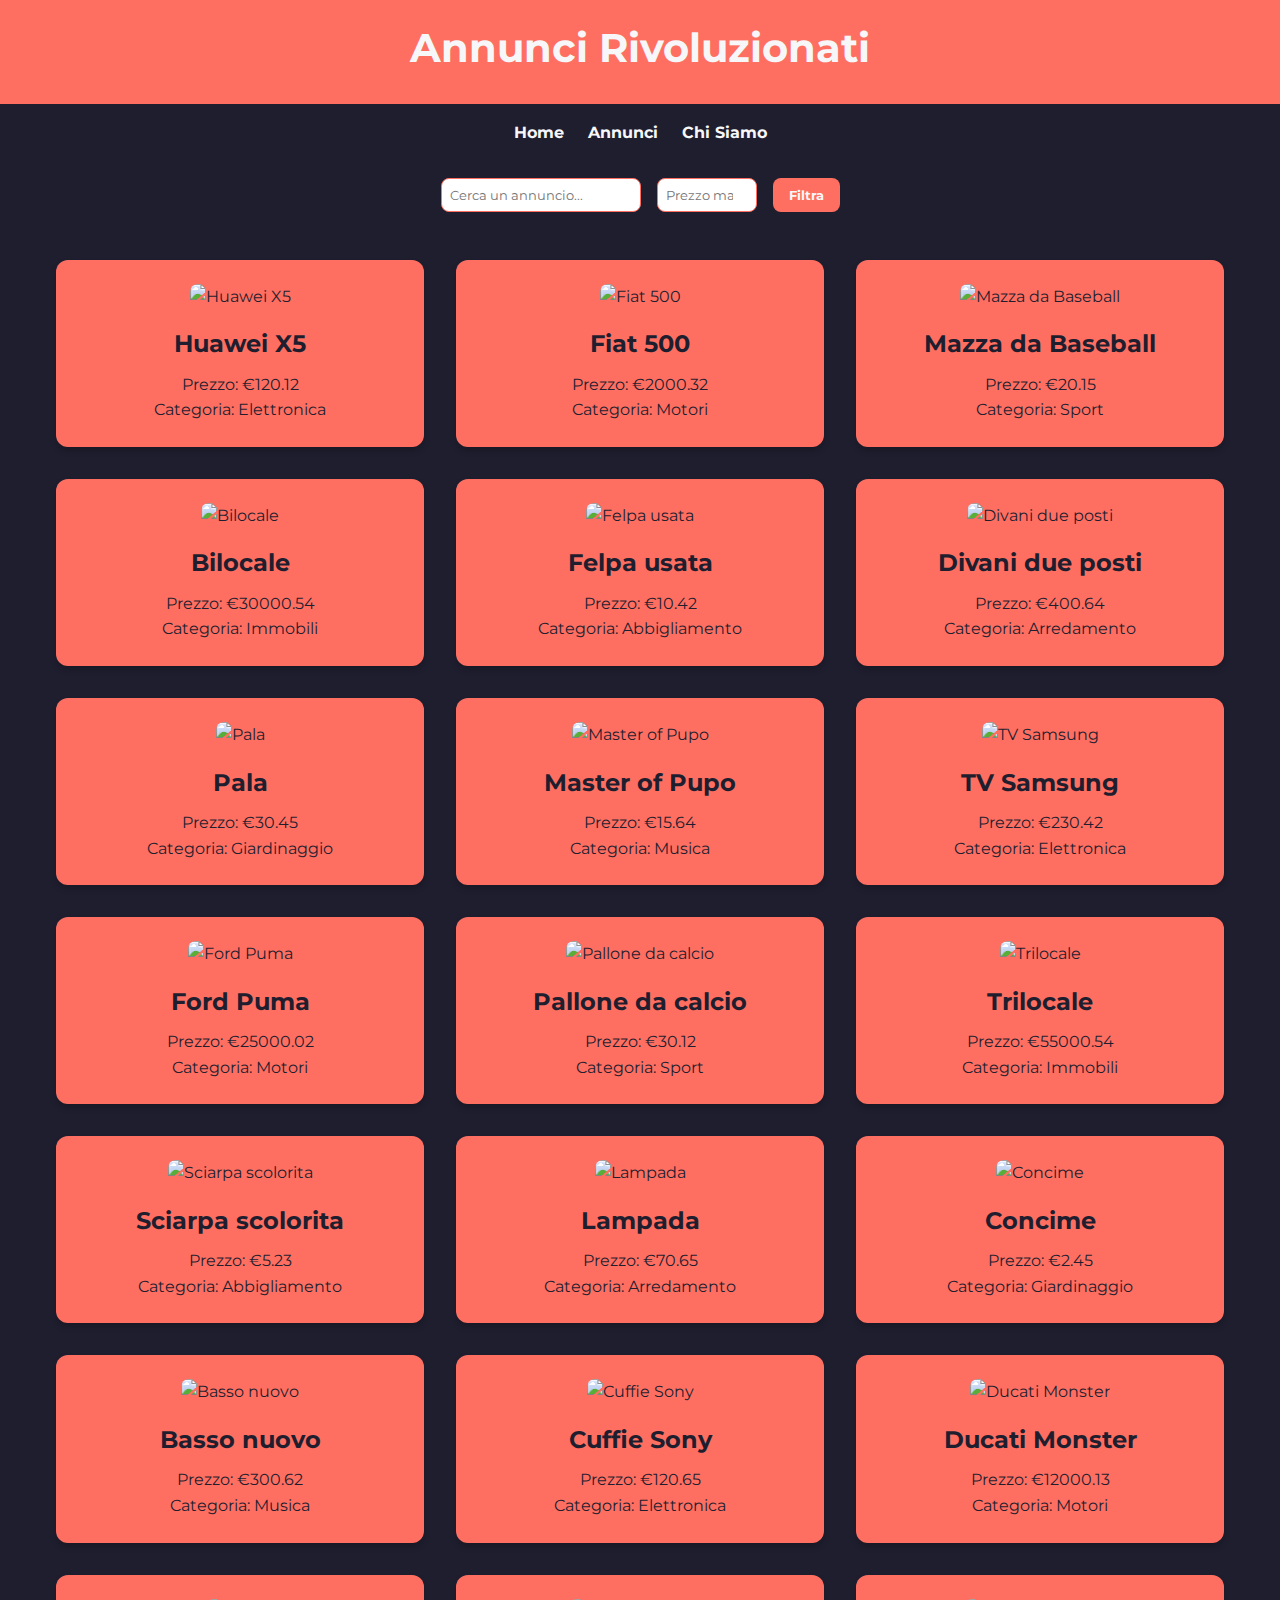
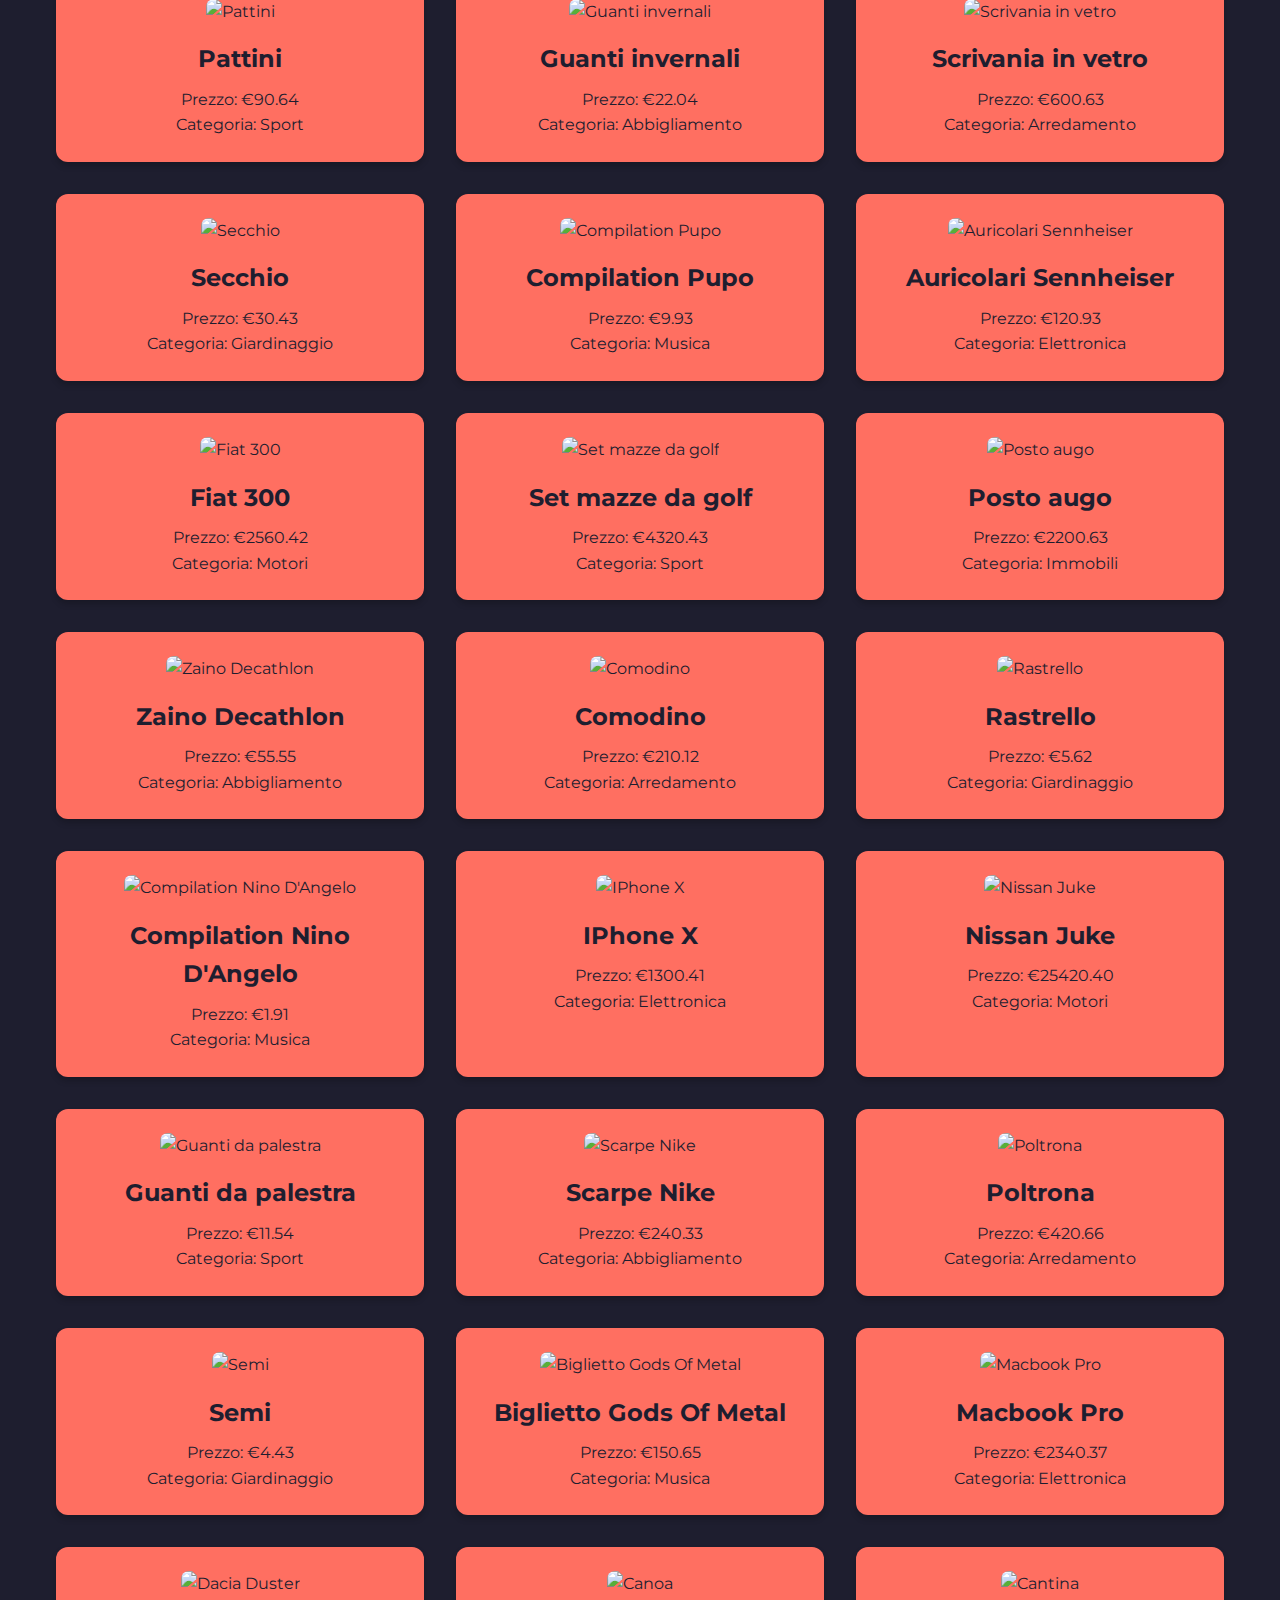
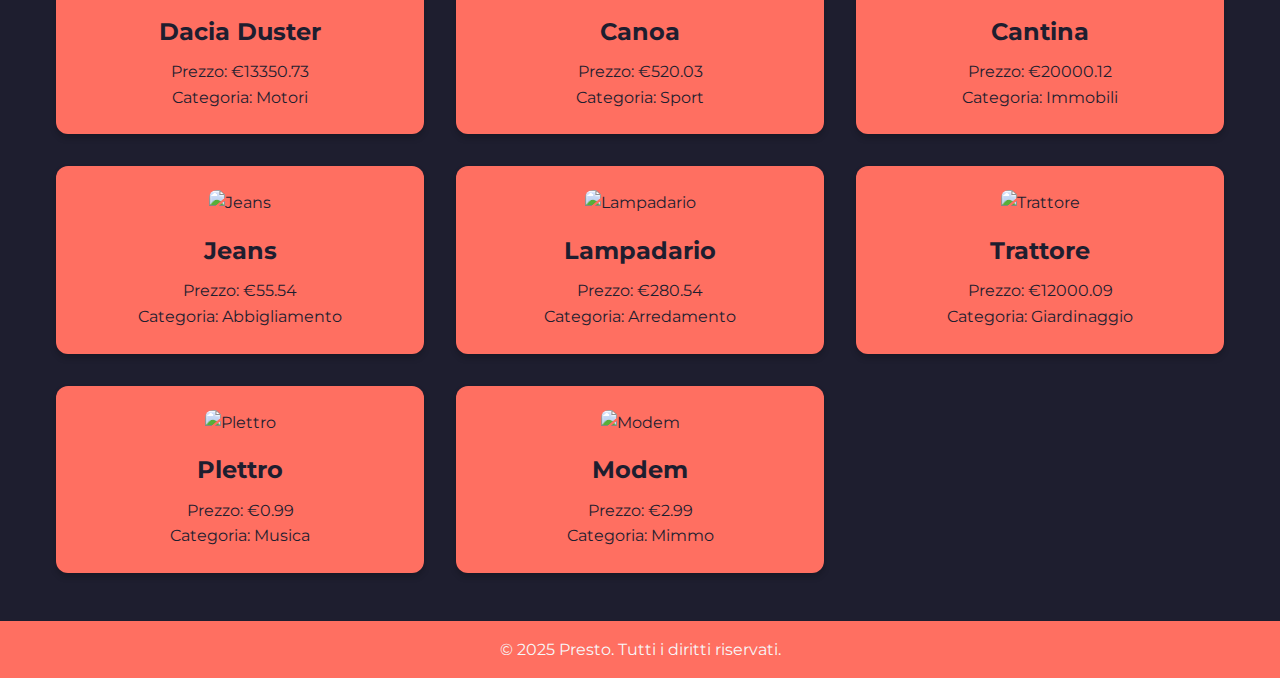
==== PRESTOOO/annunci.html @ 11e28319 "Presto Frontend" ====
<!DOCTYPE html>
<html lang="en">
  <head>
    <meta charset="UTF-8">
    <meta name="viewport" content="width=device-width, initial-scale=1.0">
    <title>Annunci Rivoluzionati</title>
    <link href="https://fonts.googleapis.com/css2?family=Montserrat:wght@400;700&display=swap" rel="stylesheet">
    <link rel="stylesheet" href="style.css">
   
  </head>
  <body>
    <header>
      <h1>Annunci Rivoluzionati</h1>
    </header>

    <nav>
      <a href="./index.html">Home</a>
      <a href="./annunci.html">Annunci</a>
      <a href="./aboutUs.html">Chi Siamo</a>
    </nav>


    <div class="filters">
      <input type="text" id="search-bar" placeholder="Cerca un annuncio...">
      <input type="number" id="price-filter" placeholder="Prezzo max" min="0">
      <button id="apply-filters">Filtra</button>
    </div>

    <div class="container" id="annunci-container">
      <!-- Annunci caricati qui -->
    </div>

    <footer>
      <p>&copy; 2025 Presto. Tutti i diritti riservati.</p>
    </footer>

    <!-- Fontawesome -->
    <script src="https://kit.fontawesome.com/145614c9df.js" crossorigin="anonymous"></script>
    <!-- Bootstrap JS -->
    <script src="https://cdn.jsdelivr.net/npm/bootstrap@5.3.3/dist/js/bootstrap.bundle.min.js" integrity="sha384-YvpcrYf0tY3lHB60NNkmXc5s9fDVZLESaAA55NDzOxhy9GkcIdslK1eN7N6jIeHz" crossorigin="anonymous"></script>
    <!-- Custom JS -->
    <script src="aboutUs.js"></script>
    <script src="annunci.js"></script>
  </body>
</html>
---- PRESTOOO/style.css ----
:root {
    --primary-color: #1e1e2f;
    --secondary-color: #ff6f61;
    --accent-color: #f7f7f9;
    --font-primary: 'Montserrat', sans-serif;
  }

  * {
    margin: 0;
    padding: 0;
    box-sizing: border-box;
    font-family: var(--font-primary);
  }

  body {
    background: var(--primary-color);
    color: var(--accent-color);
    line-height: 1.6;
  }

  header {
    background: var(--secondary-color);
    padding: 1rem;
    text-align: center;
  }

  header h1 {
    font-size: 2.5rem;
    color: var(--accent-color);
    margin-bottom: 0.5rem;
  }

  nav {
    display: flex;
    justify-content: center;
    gap: 1.5rem;
    padding: 1rem;
    background: var(--primary-color);
  }

  nav a {
    color: var(--accent-color);
    text-decoration: none;
    font-weight: bold;
    transition: color 0.3s;
  }

  nav a:hover {
    color: var(--secondary-color);
  }

  .container {
    max-width: 1200px;
    margin: 2rem auto;
    padding: 1rem;
    display: grid;
    grid-template-columns: repeat(auto-fit, minmax(300px, 1fr));
    gap: 2rem;
  }

  .card {
    background: var(--secondary-color);
    padding: 1.5rem;
    border-radius: 12px;
    box-shadow: 0 4px 6px rgba(0, 0, 0, 0.2);
    text-align: center;
    color: var(--primary-color);
    transition: transform 0.3s, box-shadow 0.3s;
  }

  .card:hover {
    transform: translateY(-10px);
    box-shadow: 0 6px 12px rgba(0, 0, 0, 0.3);
  }

  .card img {
    max-width: 100%;
    border-radius: 8px;
    margin-bottom: 1rem;
  }

  .card h3 {
    margin-bottom: 0.5rem;
    font-size: 1.5rem;
  }

  .card p {
    font-size: 1rem;
  }

  .reviews {
    margin: 2rem auto;
    max-width: 800px;
    padding: 1rem;
  }

  .review {
    background: var(--secondary-color);
    padding: 1rem;
    border-radius: 8px;
    margin-bottom: 1rem;
    box-shadow: 0 4px 6px rgba(0, 0, 0, 0.1);
    color: var(--primary-color);
  }

  .review p {
    margin-bottom: 0.5rem;
  }

  .stars {
    color: gold;
  }

  footer {
    text-align: center;
    padding: 1rem;
    background: var(--secondary-color);
    color: var(--accent-color);
    margin-top: 2rem;
  }

  .filters {
    display: flex;
    justify-content: center;
    gap: 1rem;
    margin: 1rem 0;
  }

  .filters input[type="text"] {
    padding: 0.5rem;
    border-radius: 8px;
    border: 1px solid var(--secondary-color);
    width: 200px;
  }

  .filters input[type="number"] {
    padding: 0.5rem;
    border-radius: 8px;
    border: 1px solid var(--secondary-color);
    width: 100px;
  }

  .filters button {
    padding: 0.5rem 1rem;
    border: none;
    border-radius: 8px;
    background-color: var(--secondary-color);
    color: var(--accent-color);
    cursor: pointer;
    font-weight: bold;
  }

  .filters button:hover {
    background-color: var(--primary-color);
    color: var(--secondary-color);
  }


  .team-section {
    display: flex;
    justify-content: space-between;
    gap: 2rem;
    max-width: 1200px;
    margin: 0 auto;
    padding: 2rem 1rem;
  }

  .team-cards {
    display: flex;
    flex-direction: column;
    align-items: center;
    gap: 1rem;
  }

  .card1 {
    background: var(--secondary-color);
    width: 90px;
    height: 90px;
    border-radius: 50%;
    box-shadow: 0 1px 3px rgba(0, 0, 0, 0.2);
    cursor: pointer;
    display: flex;
    align-items: center;
    justify-content: center;
    transition: transform 0.3s, box-shadow 0.3s;
  }

  .card1 img {
    width: 85%;
    height: 85%;
    border-radius: 50%;
  }

  .card1:hover {
    transform: scale(1.1);
    box-shadow: 0 3px 6px rgba(0, 0, 0, 0.3);
  }

  .details {
    flex: 1;
    background: var(--secondary-color);
    border-radius: 8px;
    padding: 0.5rem;
    color: var(--primary-color);
    box-shadow: 0 2px 4px rgba(0, 0, 0, 0.2);
    display: none;
    text-align: center;
    width: 200px;
    margin: auto; /* Equidistante tra le card e il margine destro */
  }

  .details.active {
    display: block;
    animation: fadeIn 0.3s ease-in-out;
  }

  .details img {
    width: 120px;
    height: 120px;
    border-radius: 50%;
    margin-bottom: 1rem;
  }

  .details h3 {
    margin-bottom: 0.5rem;
    font-size: 1.3rem;
  }

  .details p {
    font-size: 0.9rem;
    margin-bottom: 1rem;
  }

  .details .description {
    font-size: 0.8rem;
    line-height: 1.4;
    color: var(--primary-color);
    background: var(--accent-color);
    padding: 0.5rem;
    border-radius: 4px;
  }



  @keyframes fadeIn {
    from {
      opacity: 0;
      transform: translateY(10px);
    }
    to {
      opacity: 1;
      transform: translateY(0);
    }
  }
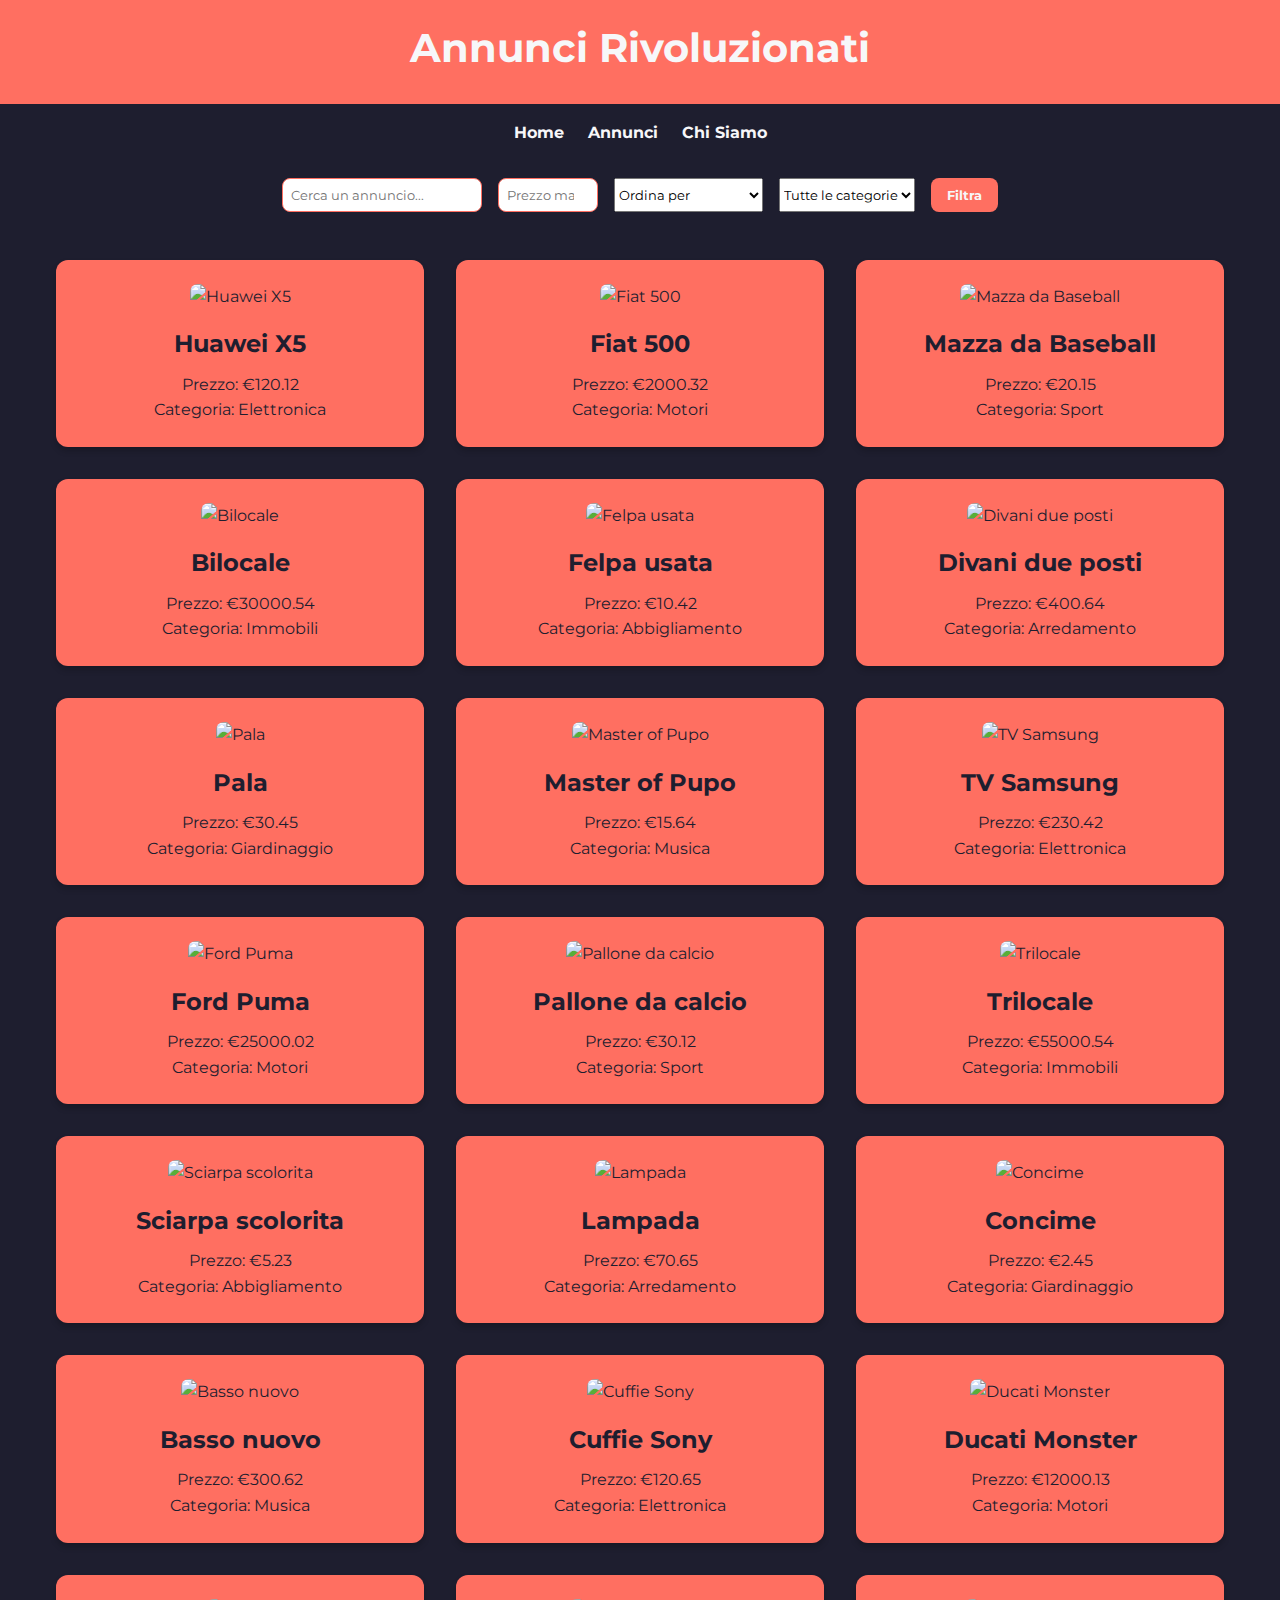
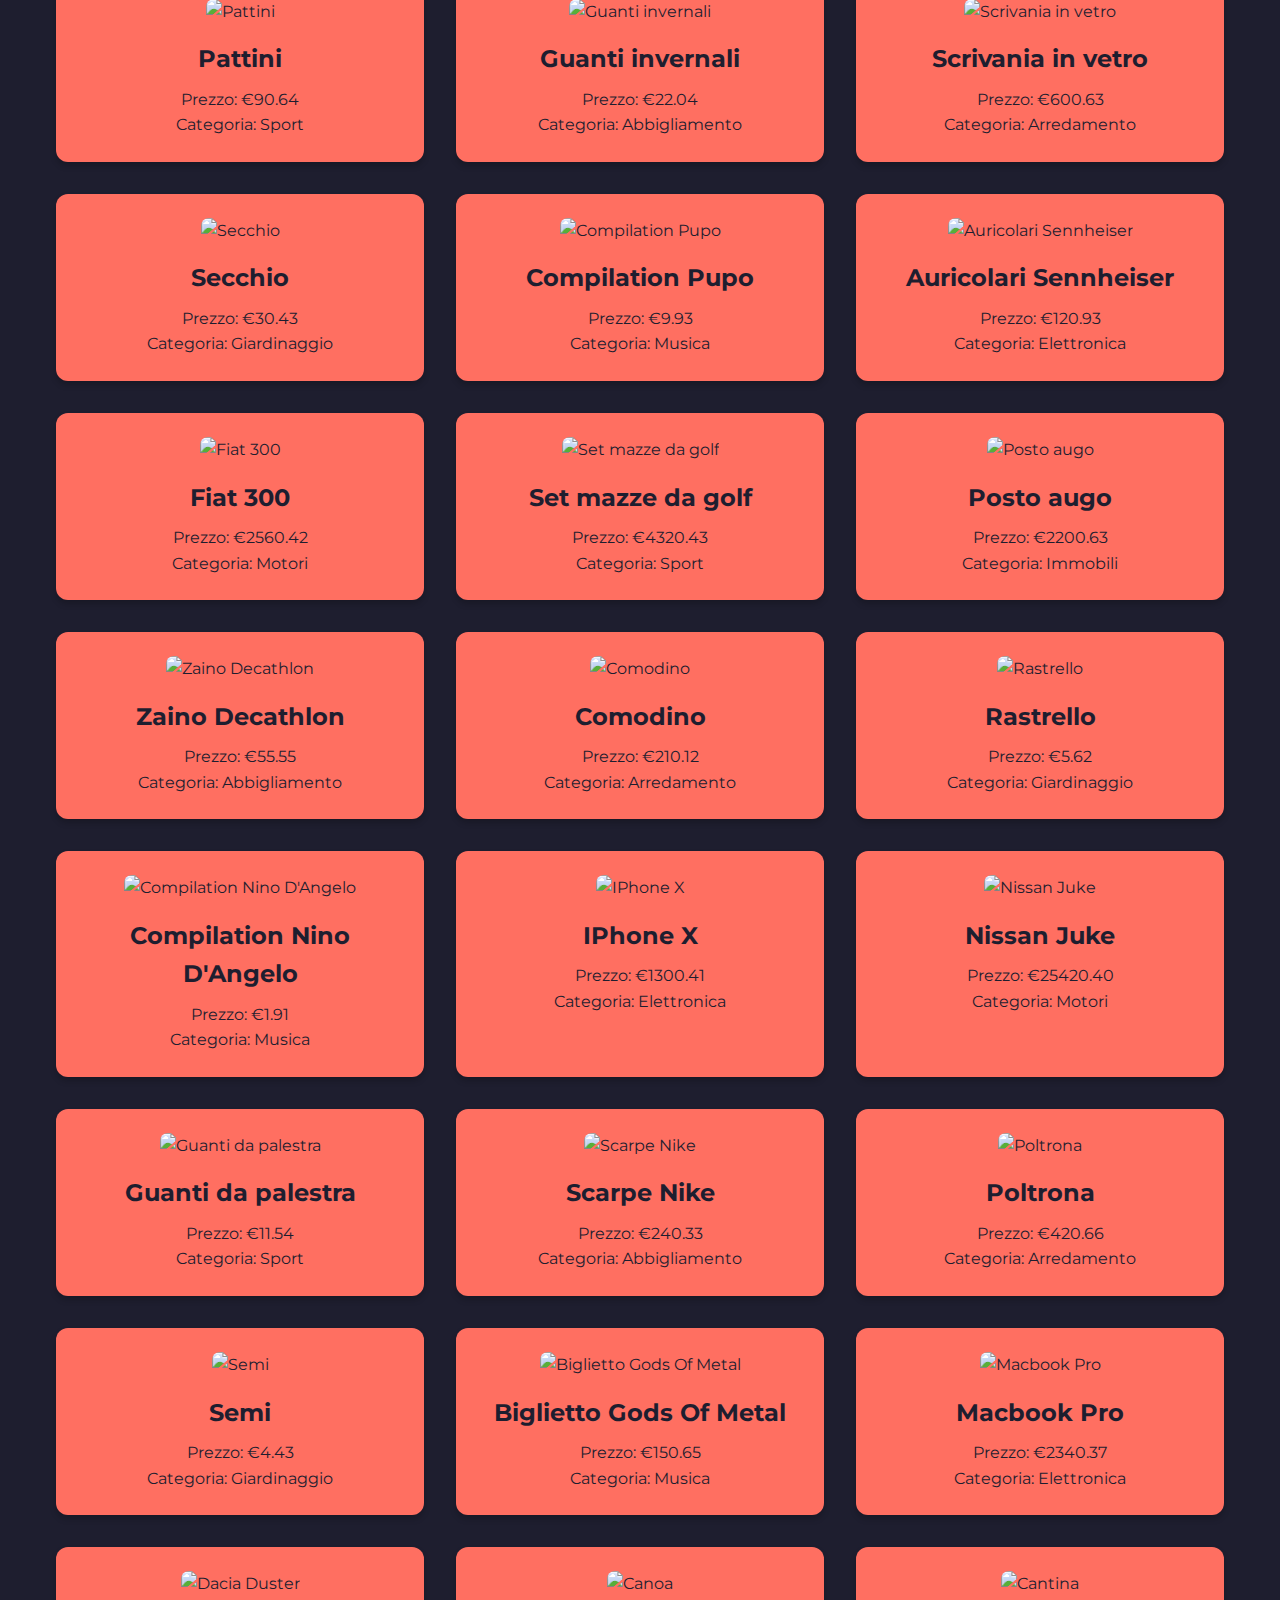
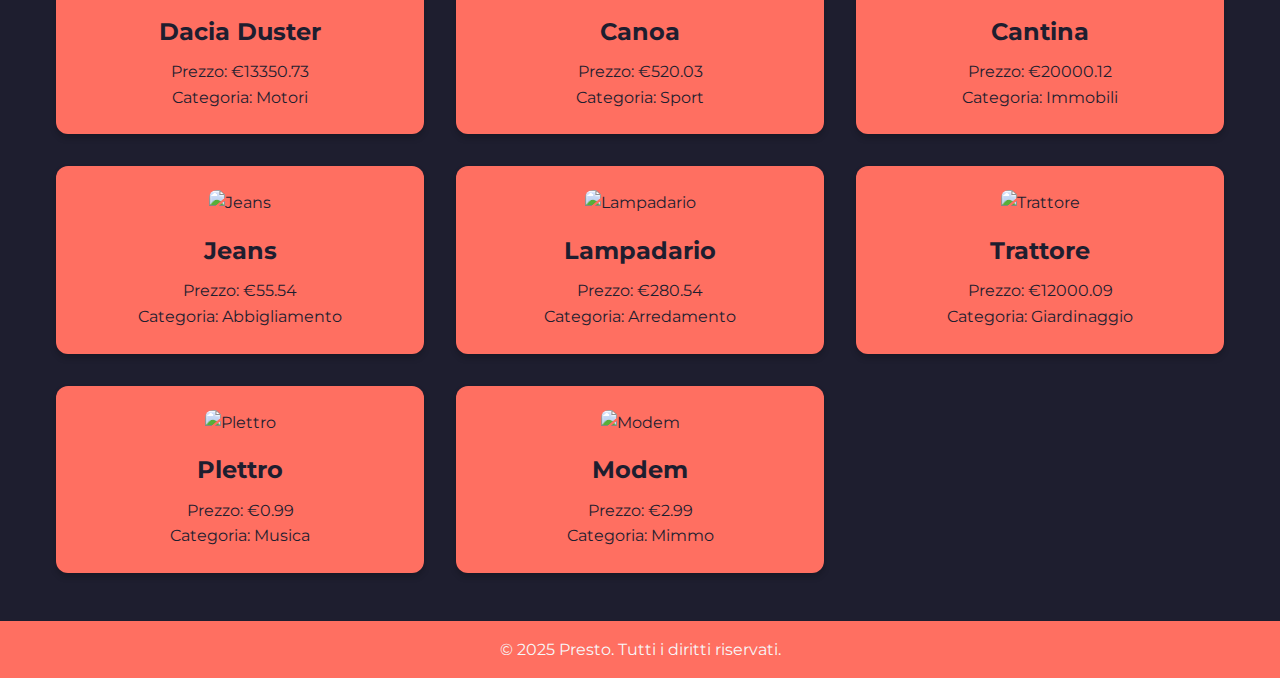
==== commit 5fd96ceb: "Presto frontend corretto" ====
--- a/PRESTOOO/annunci.html
+++ b/PRESTOOO/annunci.html
@@ -4,7 +4,9 @@
     <meta charset="UTF-8">
     <meta name="viewport" content="width=device-width, initial-scale=1.0">
     <title>Annunci Rivoluzionati</title>
+    <!--Google font-->
     <link href="https://fonts.googleapis.com/css2?family=Montserrat:wght@400;700&display=swap" rel="stylesheet">
+     <!--Custom Css-->
     <link rel="stylesheet" href="style.css">
    
   </head>
@@ -39,7 +41,6 @@
     <!-- Bootstrap JS -->
     <script src="https://cdn.jsdelivr.net/npm/bootstrap@5.3.3/dist/js/bootstrap.bundle.min.js" integrity="sha384-YvpcrYf0tY3lHB60NNkmXc5s9fDVZLESaAA55NDzOxhy9GkcIdslK1eN7N6jIeHz" crossorigin="anonymous"></script>
     <!-- Custom JS -->
-    <script src="aboutUs.js"></script>
     <script src="annunci.js"></script>
   </body>
 </html>
